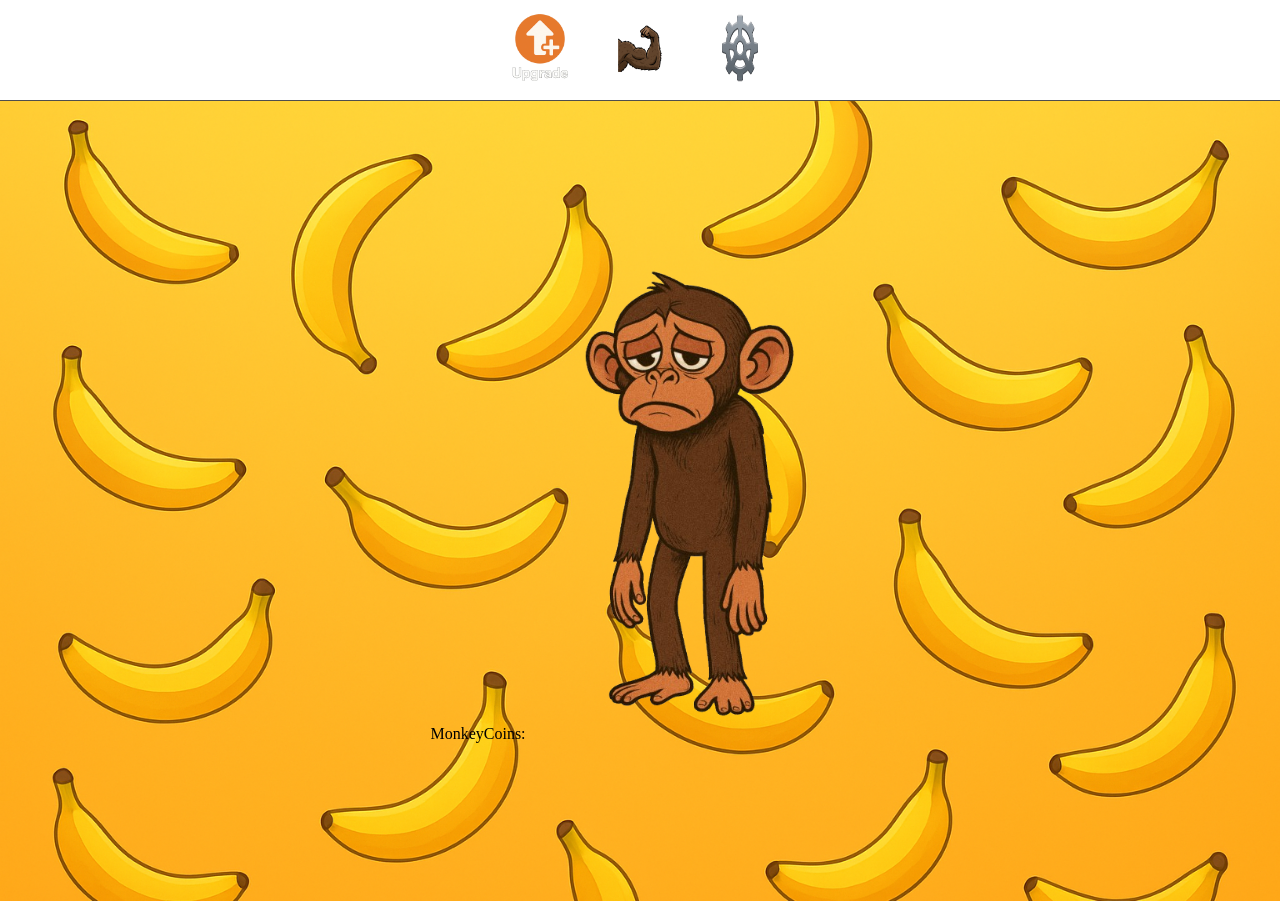
==== index.html @ 1d7da95d "primeiro commit do projeto adicionando arquivos iniciais e codigo js simples de clique" ====
<!DOCTYPE html>
<html lang="pt-BR">
<head>
    <meta charset="UTF-8">
    <meta name="viewport" content="width=device-width, initial-scale=1.0">
    <title>ChimpaClicks2</title>
    <link rel="stylesheet" href="./css/main.css">
</head>
<body>
    <nav>
        <ul class="ul-nav-itens">
            <li>
                <button class="btn-nav"><img class="icon-nav-itens" src="./assets/imgs/icons/Upgrade icon.png" alt="upgrades"></button>
            </li>
            <li>
                <button class="btn-nav"><img class="icon-nav-itens" src="./assets/imgs/icons/monkeybiceps.png" alt="treino"></button>
            </li>
            <li>
                <button class="btn-nav"><img class="icon-nav-itens" src="./assets/imgs/icons/engranagem.png" alt="opcoes"></button>
            </li>
        </ul>
    </nav>


    <main>
        <article>
            <section>
                <div>
                    <span>MonkeyCoins: <span id="pontos"></span></span></span>
                    <img id="chimpa" src="./assets/macaco_triste-removebg-preview.png" alt="chimpa">
                </div>
            </section>
        </article>
    </main>





    <script type="module" src="./js/main.js"></script>
</body>
</html>
---- css/main.css ----
/*mobile first*/




*{
    margin: 0;
    padding: 0;
}

li{
    list-style-type: none;
}

a{
    text-decoration: none;
}





/*nav*/






.icon-nav-itens{
    
    min-width: 5rem;
    max-width: 5rem;
    min-height: 5rem;
    
}

nav{
    display: flex;
    align-items: center;
    justify-content: center;
    padding: 0.5rem;
    background-image: url(../assets/imgs/backgroundNav.png);
    background-size: cover;
    border-bottom: 1px solid rgb(78, 78, 78);
    box-shadow: 0px 1px 5px rgb(0, 0, 0);
    
}


.ul-nav-itens{
    display: flex;
    align-items: center;
    justify-content: center;
    gap: 20px;
    
}

.btn-nav{
    background-color: transparent;
    border: none;
    cursor: pointer;
}





/*main*/




main{
    width: 100%;
    background-image: url(../assets/imgs/background.png);
    background-size: cover;
    height: 50rem;
    display: flex;
    align-items: center;
    justify-content: center;
}




#chimpa{
    width: 20rem;
    transition: all ease 0.1s;
    
}


#chimpa:active{
    transform: scale(1.3);
}
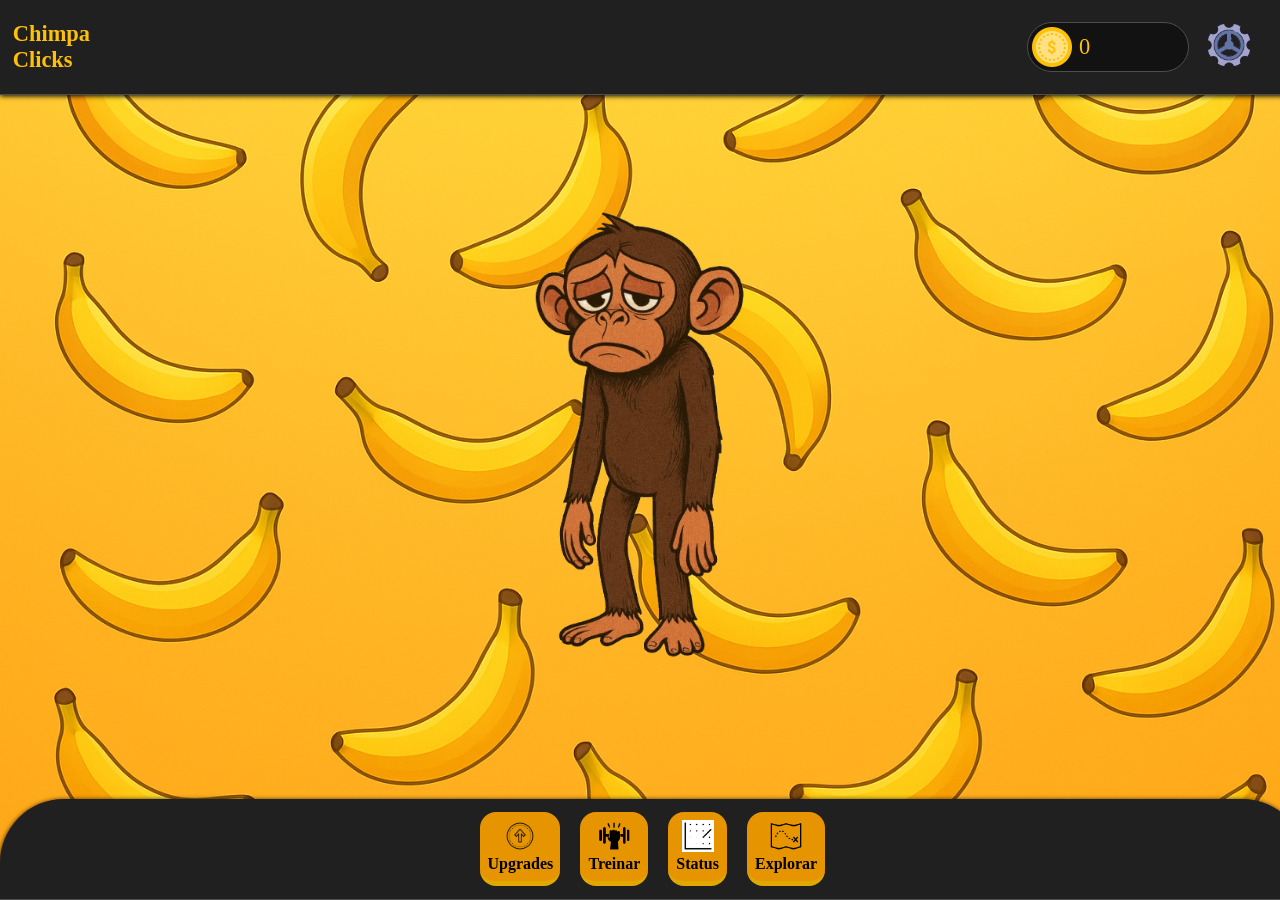
==== commit d44ec86c: "adicionando melhorias no design e uma pequeno ajuste na função de click" ====
--- a/index.html
+++ b/index.html
@@ -4,39 +4,64 @@
     <meta charset="UTF-8">
     <meta name="viewport" content="width=device-width, initial-scale=1.0">
     <title>ChimpaClicks2</title>
-    <link rel="stylesheet" href="./css/main.css">
+    <link rel="stylesheet" href="./src/css/main.css">
+    <link rel="stylesheet" href="./src/css/nav.css">
 </head>
 <body>
-    <nav>
-        <ul class="ul-nav-itens">
-            <li>
-                <button class="btn-nav"><img class="icon-nav-itens" src="./assets/imgs/icons/Upgrade icon.png" alt="upgrades"></button>
-            </li>
-            <li>
-                <button class="btn-nav"><img class="icon-nav-itens" src="./assets/imgs/icons/monkeybiceps.png" alt="treino"></button>
-            </li>
-            <li>
-                <button class="btn-nav"><img class="icon-nav-itens" src="./assets/imgs/icons/engranagem.png" alt="opcoes"></button>
-            </li>
-        </ul>
+    <nav class="navTop">
+        <h1 class="title">Chimpa<br>Clicks</h1>
+        <div class="navTopoDireito">
+            <div id="pontos">
+                <img src="./src/assets/imgs/icons/coin.png" alt="pontos">
+                <span id="pontosValue">0</span>
+            </div>
+            <div id="config">
+                <button>
+                    <img src="./src/assets/imgs/icons/icons8-engrenagem-100.png" alt="">
+                </button>
+            </div>
+        </div>
     </nav>
 
 
     <main>
         <article>
             <section>
-                <div>
-                    <span>MonkeyCoins: <span id="pontos"></span></span></span>
-                    <img id="chimpa" src="./assets/macaco_triste-removebg-preview.png" alt="chimpa">
+                <div class="monkeyContainer">
+                    <img id="chimpa" src="./src/assets/macaco_triste-removebg-preview.png" alt="chimpa">
                 </div>
             </section>
         </article>
     </main>
 
 
+    <nav class="navfooter">
+        <ul class="ul-nav-itens">
+            <li class="itemNavLi">
+                <button class="btn-nav"><img class="icon-nav-itens" src="./src/assets/imgs/icons/iconUpgrade.png" alt="upgrades"></button>
+                <span>Upgrades</span>
+                
+            </li>
+            <li class="itemNavLi">
+                <button class="btn-nav"><img class="icon-nav-itens" src="./src/assets/imgs/icons/trainIcon.png" alt="treino"></button>
+                <span>Treinar</span>
+            </li>
+            <li class="itemNavLi">
+                <button class="btn-nav"><img class="icon-nav-itens" src="./src/assets/imgs/icons/statucIcon.gif" alt="opcoes"></button>
+                <span>Status</span>
+            </li>
+            <li class="itemNavLi">
+                <button class="btn-nav"><img class="icon-nav-itens" src="./src/assets/imgs/icons/aventuraIcon.png" alt="opcoes"></button>
+                <span>Explorar</span>
+            </li>
+        </ul>
+
+    </nav>
 
 
 
-    <script type="module" src="./js/main.js"></script>
+
+
+    <script type="module" src="./src/js/main.js"></script>
 </body>
 </html>
--- a/src/css/main.css
+++ b/src/css/main.css
@@ -0,0 +1,63 @@
+/*mobile first*/
+
+
+
+
+* {
+    margin: 0;
+    padding: 0;
+}
+
+li {
+    list-style-type: none;
+}
+
+a {
+    text-decoration: none;
+}
+
+
+
+
+
+
+
+
+/*main*/
+
+
+
+
+main {
+    width: 100%;
+    background-image: url(../assets/imgs/background.png);
+    background-size: cover;
+    height: 55rem;
+    display: flex;
+    align-items: center;
+    justify-content: center;
+}
+
+.monkeyContainer {
+    display: flex;
+    flex-direction: column;
+    align-items: center;
+    justify-content: center;
+    gap: 1rem;
+    padding: 1rem;
+}
+
+
+
+#chimpa {
+    width: 20rem;
+    transition: all ease 0.1s;
+
+}
+
+
+
+
+#chimpa:active {
+    transform: scale(1.3);
+}
--- a/src/css/nav.css
+++ b/src/css/nav.css
@@ -0,0 +1,116 @@
+/*nav*/
+
+
+
+.title{
+    font-size: 1.4rem;
+    color: #FFC107;
+    
+}
+
+#pontos {
+    font-size: 1.4rem;
+    color: #FFC107;
+    display: flex;
+    align-items: center;
+    justify-content: start;
+    gap: 0.2rem;
+    width: 10rem;
+    background-color: rgb(18, 18, 18);
+    border-radius: 2rem;
+    border: 1px solid rgb(78, 78, 78);
+    
+}
+
+.icon-nav-itens {
+
+    max-width: 2rem;
+    
+
+}
+
+.itemNavLi{
+    background-color: rgb(230, 149, 0);
+    border-radius: 1rem;
+    display: flex;
+    align-items: center;
+    justify-content: center;
+    flex-direction: column;
+    padding: 0.5rem;
+    font-weight: bold;
+    max-width: 4rem;
+    border-bottom: 5px solid rgb(225, 169, 0);
+    
+
+}
+
+
+.navTopoDireito{
+    display: flex;
+    align-items: center;
+    justify-content: center;
+    gap: 0.5rem;
+}
+
+.navTopoDireito button{
+    background-color: transparent;
+    border: none;
+    cursor: pointer;
+    margin-right: 2rem;
+}
+
+.navTopoDireito button img{
+    max-width: 4rem;
+}
+
+.navTop{
+
+    position: fixed;
+    top: 0;
+    z-index: 100;
+    display: flex;
+    align-items: center;
+    justify-content: space-between;
+    width: 100%;
+    padding: 0.8rem;
+    background-size: cover;
+    border-bottom: 1px solid rgb(78, 78, 78);
+    background-color: rgb(32, 32, 32);
+    box-shadow: 0px 1px 5px rgb(0, 0, 0);
+    
+}
+
+.navfooter{
+    position: fixed;
+    bottom: 0;
+    z-index: 100;
+    display: flex;
+    align-items: center;
+    justify-content: center;
+    width: 100%;
+    padding: 0.8rem;
+    background-size: cover;
+    border-bottom: 1px solid rgb(78, 78, 78);
+    background-color: rgb(32, 32, 32);
+    box-shadow: 0px 1px 5px rgb(0, 0, 0);
+    border-top-left-radius: 4rem;
+    border-top-right-radius: 4rem;
+
+}
+
+
+.ul-nav-itens {
+    display: flex;
+    align-items: center;
+    justify-content: center;
+    gap: 20px;
+
+}
+
+.btn-nav {
+    background-color: transparent;
+    border: none;
+    cursor: pointer;
+}
+
+
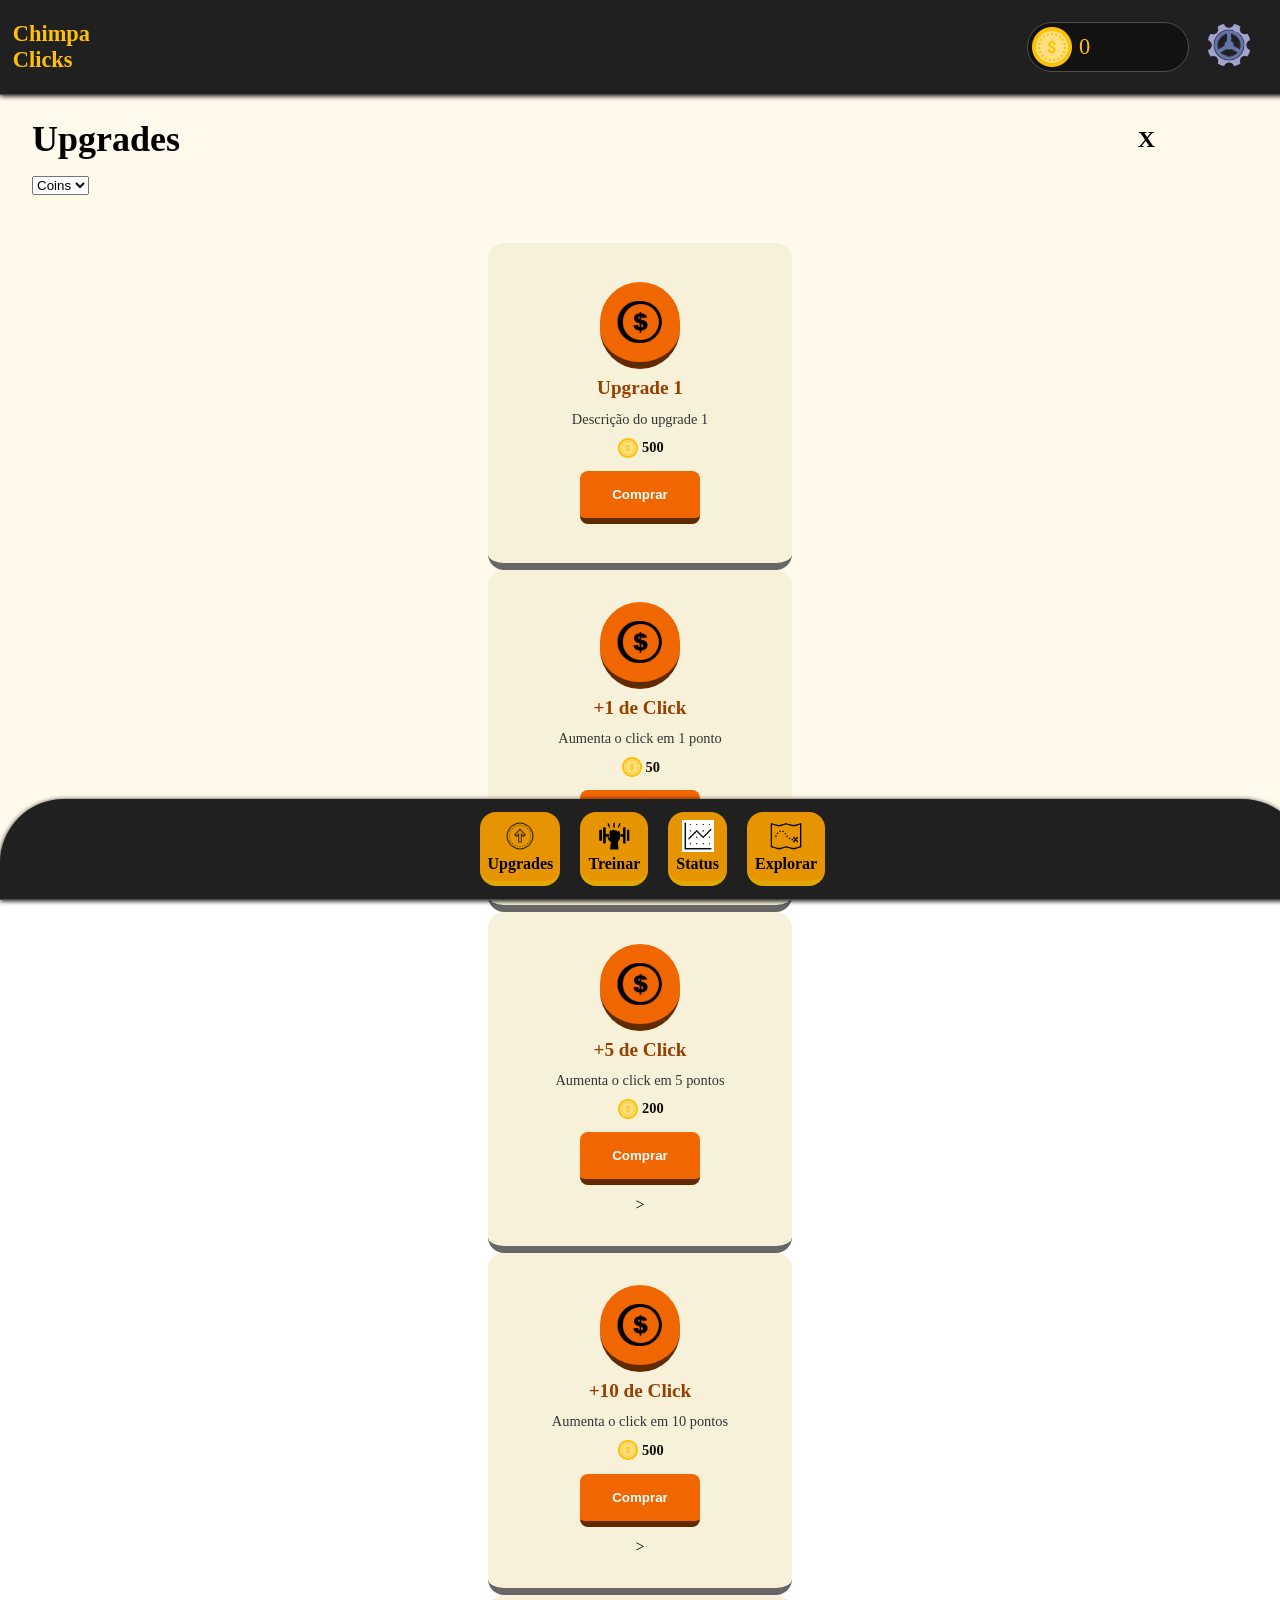
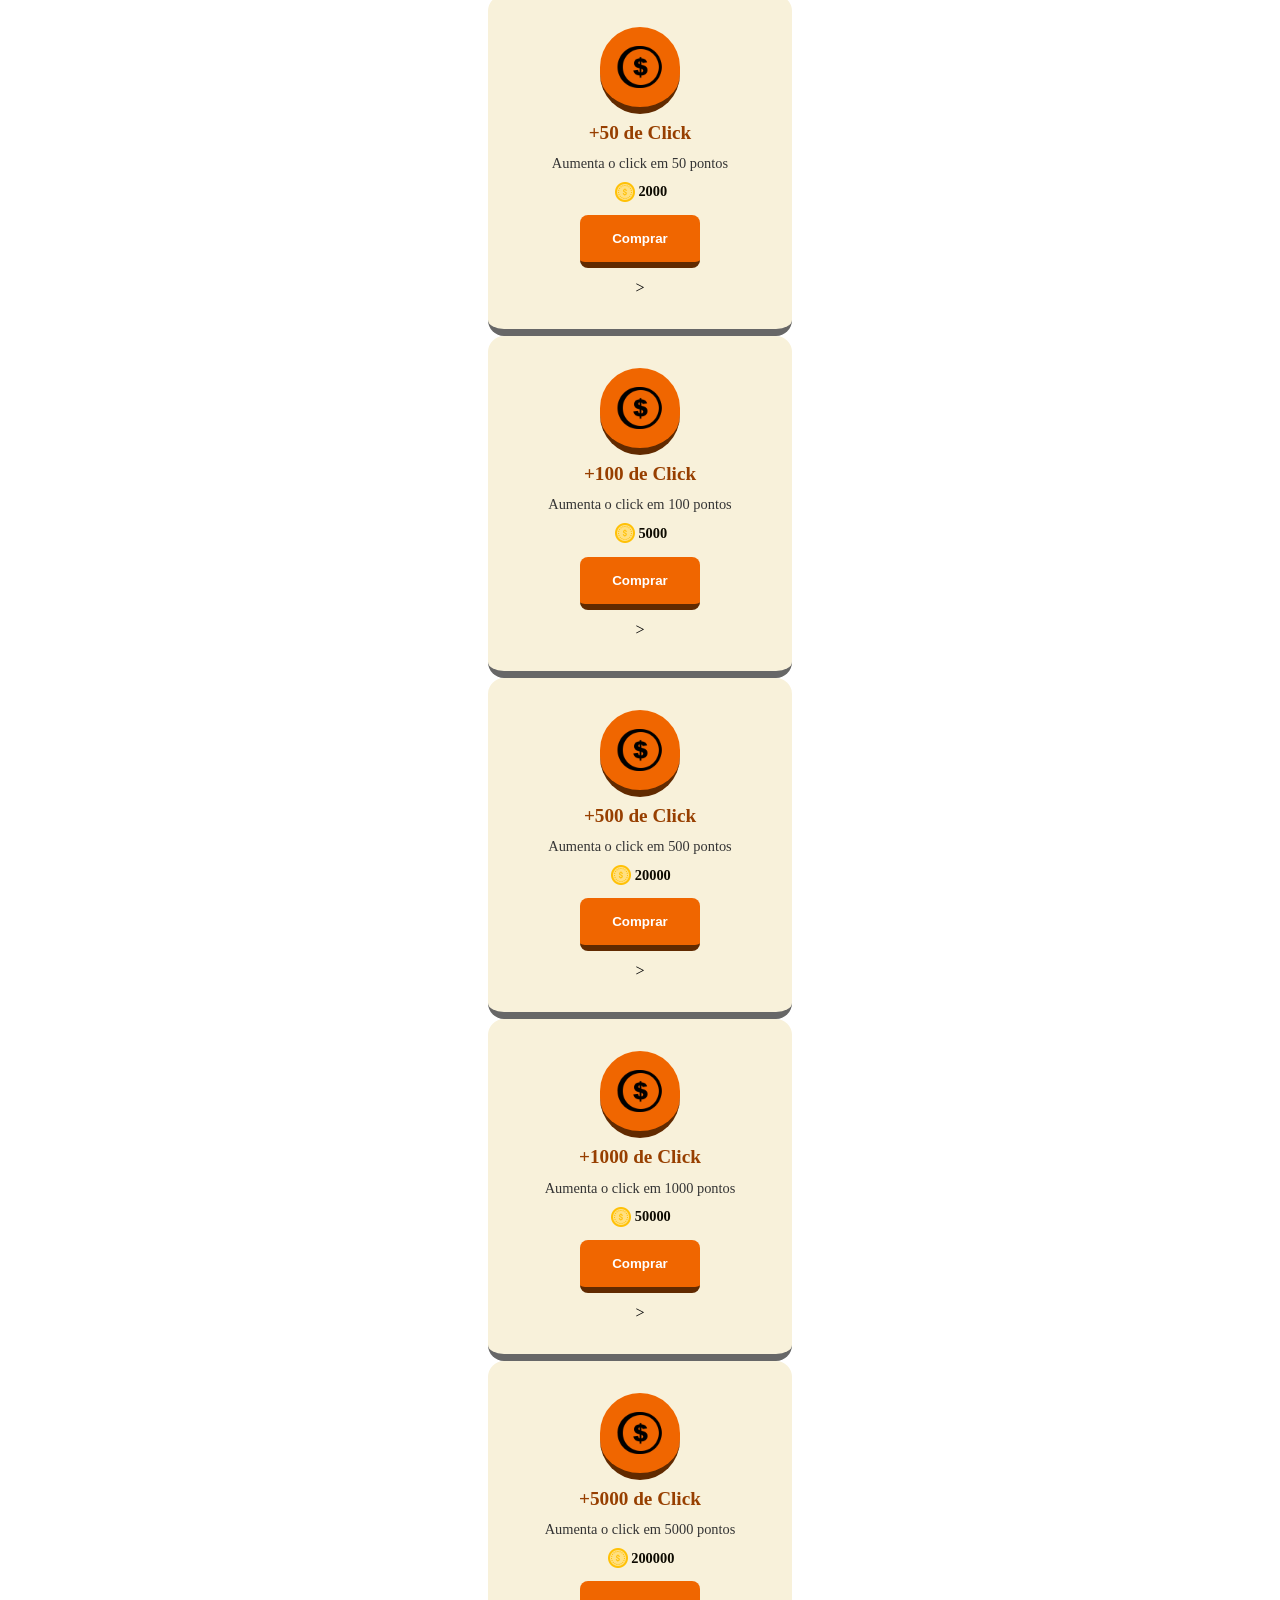
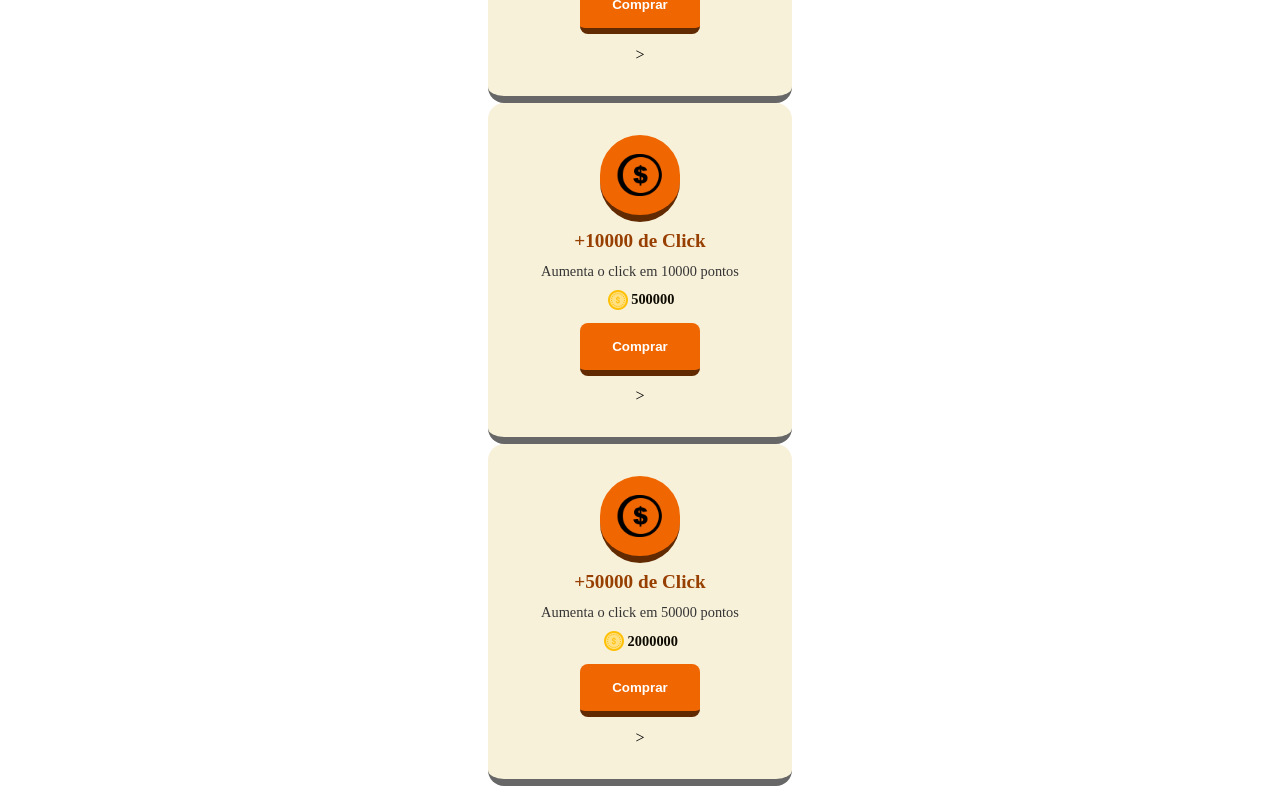
==== commit db12e989: "feito a aba de upgrades, renderizando com js todos os upgrades carregados no array." ====
--- a/index.html
+++ b/index.html
@@ -6,6 +6,7 @@
     <title>ChimpaClicks2</title>
     <link rel="stylesheet" href="./src/css/main.css">
     <link rel="stylesheet" href="./src/css/nav.css">
+    <link rel="stylesheet" href="./src/css/upgrades.css">
 </head>
 <body>
     <nav class="navTop">
@@ -31,6 +32,40 @@
                     <img id="chimpa" src="./src/assets/macaco_triste-removebg-preview.png" alt="chimpa">
                 </div>
             </section>
+        </article>
+        <article class="upgrades">
+            <div class="upgradesContainer">
+                <header class="upgradesHeader">
+                    <div class="headerContainer">
+                        <h2>Upgrades</h2>
+                        <span>X</span>
+                    </div>
+                    
+
+                    <select name="tipo" id="tipoUpgrade">
+                        <option value="1">Coins</option>
+                        <option value="2">Força</option>
+                        <option value="3">Aura</option>
+                        <option value="4">Dano</option>
+                    </select>
+                </header>
+                <section class="upgradesBody">
+                    <ul id="upgradesList">
+                        <li class="upgradeItem">
+                            <div class="upgradeHeader">
+                                <img class="imgUpgrade" src="./src/assets/imgs/upgrades/coinIconUpgrade.png" alt="Img">
+                                <span>Upgrade 1</span>
+                            </div>
+                            <div class="upgradeDescription">
+                                <p>Descrição do upgrade 1</p>
+                                <span class="Valor"><img src="./src/assets/imgs/icons/coin.png" alt="coin">500</span>
+    
+                            </div>
+                            <button class="btn-comprar-upgrade">Comprar</button>
+                        </li>
+                    </ul>
+                </section>
+            </div>
         </article>
     </main>
 
--- a/src/css/main.css
+++ b/src/css/main.css
@@ -52,6 +52,7 @@
 #chimpa {
     width: 20rem;
     transition: all ease 0.1s;
+    position: fixed;
 
 }
 
@@ -59,5 +60,6 @@
 
 
 #chimpa:active {
+    
     transform: scale(1.3);
 }
--- a/src/css/upgrades.css
+++ b/src/css/upgrades.css
@@ -0,0 +1,132 @@
+.upgrades{
+    position: absolute;
+    width: 100%;
+    height: 100%;
+    background-color: rgb(255, 250, 235);
+}
+
+
+.upgradesContainer{
+    margin-top: 5rem;
+    display: flex;
+    flex-direction: column;
+    align-items: center;
+    justify-content: start;
+    gap: 1rem;
+    padding: 1rem;
+}
+
+
+.upgradesHeader{
+    font-size: 1.5rem;
+    font-weight: bold;
+    display: flex;
+    align-items: flex-start;
+    justify-content: flex-start;
+    flex-direction: column;
+    width: 100%;
+    padding: 2rem 0 2rem 2rem;
+    gap: 1rem;
+
+}
+
+
+
+
+.upgradeItem{
+    display: flex;
+    align-items: center;
+    justify-content: center;
+    flex-direction: column;
+    gap: 0.7rem;
+    background-color: #F8F1DA;
+    padding: 2rem;
+    border-radius: 1rem;
+    border-bottom: 7px solid #676767;
+    min-width: 15rem;
+    min-height: 16rem;
+}
+
+.upgradeHeader{
+    display: flex;
+    align-items: center;
+    justify-content: center;
+    flex-direction: column;
+    gap: 0.5rem;
+}
+
+.headerContainer{
+    display: flex;
+    align-items: center;
+    justify-content: space-between;
+    width: 90%;
+
+    
+}
+
+.upgradeHeader span{
+    font-size: 1.2rem;
+    font-weight: bold;
+    color: #973f00;
+}
+
+
+.imgUpgrade{
+    padding: 1rem;
+    width: 3rem;
+    transition: all ease 0.1s;
+    background-color: #F06600;
+    border-radius: 5rem;
+    border-bottom: 7px solid #612a00;
+}
+
+
+.upgradeDescription{
+    display: flex;
+    flex-direction: column;
+    align-items: center;
+    justify-content: center;
+    font-size: 0.9rem;
+    gap: 0.5rem;
+}
+
+.upgradeDescription p{
+    color: #343434;
+    flex-wrap: wrap;
+    white-space: nowrap;
+    overflow: hidden;
+    text-overflow: ellipsis;
+}
+
+
+.Valor{
+    color:  #0d0a00;
+    font-weight: bold;
+    display: flex;
+    align-items: center;
+    gap: 0.1rem;
+}
+
+
+.Valor img{
+    width: 1.5rem;
+}
+
+
+.btn-comprar-upgrade{
+    background-color: #F06600;
+    border: none;
+    padding: 1rem 2rem;
+    color: #fff;
+    font-weight: bold;
+    border-radius: 0.5rem;
+    cursor: pointer;
+    transition: all ease 0.1s;
+    border-bottom: 0.4rem solid #612a00;
+}
+
+.btn-comprar-upgrade:active{
+    border-bottom: 0.1rem solid #612a00;
+    transform: translateY(0.2rem);
+    background-color: #ff7a1b;
+}
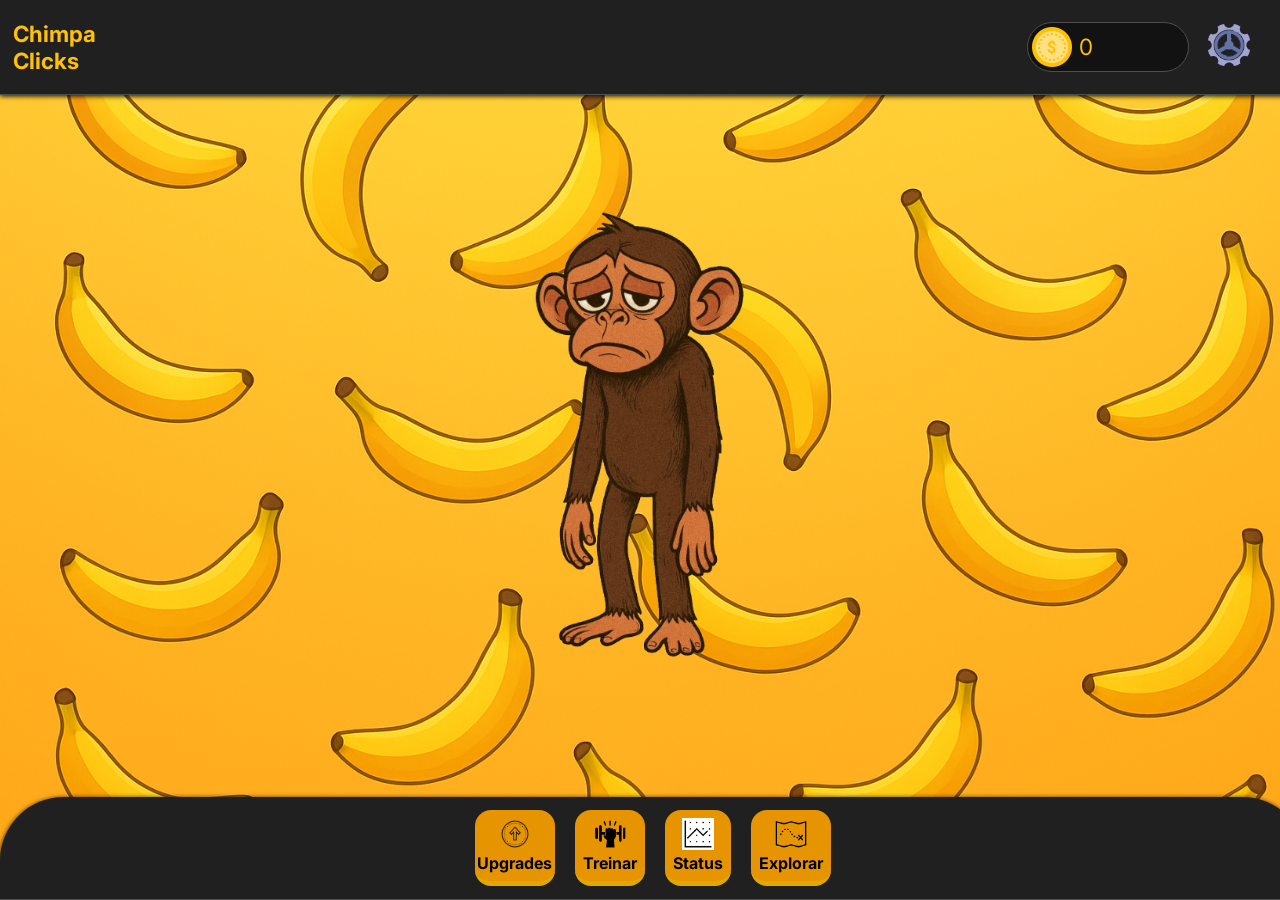
==== commit ce84b66c: "adicionando sistema de compra de upgrades, tambem permitindo abrir e fechar area de upgrades." ====
--- a/index.html
+++ b/index.html
@@ -7,6 +7,12 @@
     <link rel="stylesheet" href="./src/css/main.css">
     <link rel="stylesheet" href="./src/css/nav.css">
     <link rel="stylesheet" href="./src/css/upgrades.css">
+
+
+    <link rel="preconnect" href="https://fonts.googleapis.com">
+    <link rel="preconnect" href="https://fonts.gstatic.com" crossorigin>
+
+    <link href="https://fonts.googleapis.com/css2?family=Inter:wght@400;600&display=swap" rel="stylesheet">
 </head>
 <body>
     <nav class="navTop">
@@ -38,7 +44,7 @@
                 <header class="upgradesHeader">
                     <div class="headerContainer">
                         <h2>Upgrades</h2>
-                        <span>X</span>
+                        <span id="btn-fechar-upgrades">X</span>
                     </div>
                     
 
@@ -51,18 +57,7 @@
                 </header>
                 <section class="upgradesBody">
                     <ul id="upgradesList">
-                        <li class="upgradeItem">
-                            <div class="upgradeHeader">
-                                <img class="imgUpgrade" src="./src/assets/imgs/upgrades/coinIconUpgrade.png" alt="Img">
-                                <span>Upgrade 1</span>
-                            </div>
-                            <div class="upgradeDescription">
-                                <p>Descrição do upgrade 1</p>
-                                <span class="Valor"><img src="./src/assets/imgs/icons/coin.png" alt="coin">500</span>
-    
-                            </div>
-                            <button class="btn-comprar-upgrade">Comprar</button>
-                        </li>
+                        
                     </ul>
                 </section>
             </div>
@@ -72,8 +67,8 @@
 
     <nav class="navfooter">
         <ul class="ul-nav-itens">
-            <li class="itemNavLi">
-                <button class="btn-nav"><img class="icon-nav-itens" src="./src/assets/imgs/icons/iconUpgrade.png" alt="upgrades"></button>
+            <li id="btn-abrirUpgrades" class="itemNavLi">
+                <button  class="btn-nav"><img class="icon-nav-itens" src="./src/assets/imgs/icons/iconUpgrade.png" alt="upgrades"></button>
                 <span>Upgrades</span>
                 
             </li>
--- a/src/css/main.css
+++ b/src/css/main.css
@@ -6,6 +6,7 @@
 * {
     margin: 0;
     padding: 0;
+    font-family: "Inter", sans-serif;
 }
 
 li {
--- a/src/css/upgrades.css
+++ b/src/css/upgrades.css
@@ -1,7 +1,10 @@
 .upgrades{
-    position: absolute;
+    position: absolute;  
+    display: none;                        
+    top: 1%;
+    padding-bottom: 20rem;
     width: 100%;
-    height: 100%;
+    height: auto;
     background-color: rgb(255, 250, 235);
 }
 
@@ -129,4 +132,22 @@
     border-bottom: 0.1rem solid #612a00;
     transform: translateY(0.2rem);
     background-color: #ff7a1b;
+}
+
+
+#upgradesList{
+    display: flex;
+    flex-direction: column;
+    gap: 5rem;
+}
+
+
+
+#btn-fechar-upgrades{
+    border: none;
+    font-size: 3rem;
+    color: #973f00;
+    font-weight: bold;
+    cursor: pointer;
+    font-family: Arial, Helvetica, sans-serif;
 }
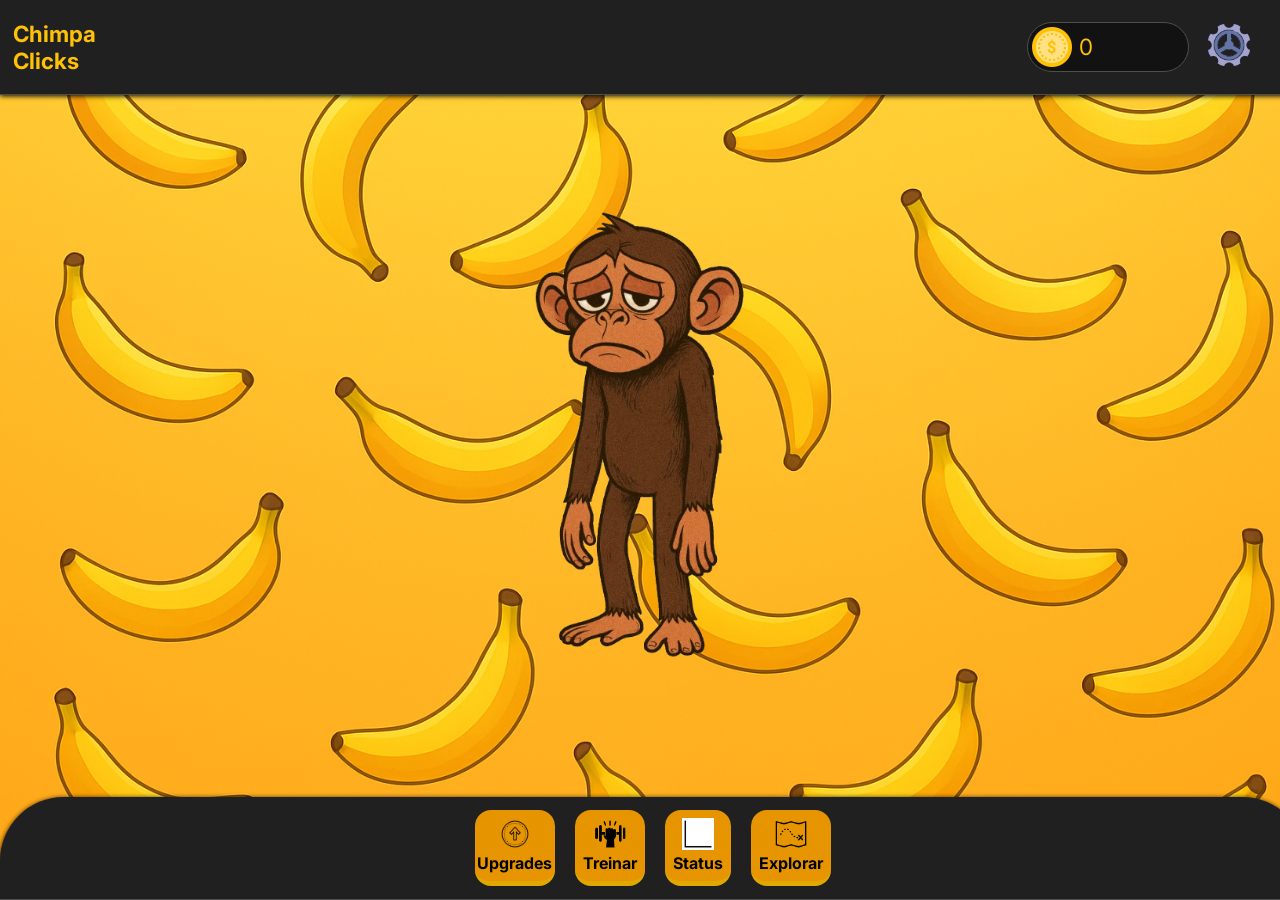
==== commit a65514f6: "modificação em novos upgrades e funções do arquivo principal" ====
--- a/index.html
+++ b/index.html
@@ -51,8 +51,6 @@
                     <select name="tipo" id="tipoUpgrade">
                         <option value="1">Coins</option>
                         <option value="2">Força</option>
-                        <option value="3">Aura</option>
-                        <option value="4">Dano</option>
                     </select>
                 </header>
                 <section class="upgradesBody">
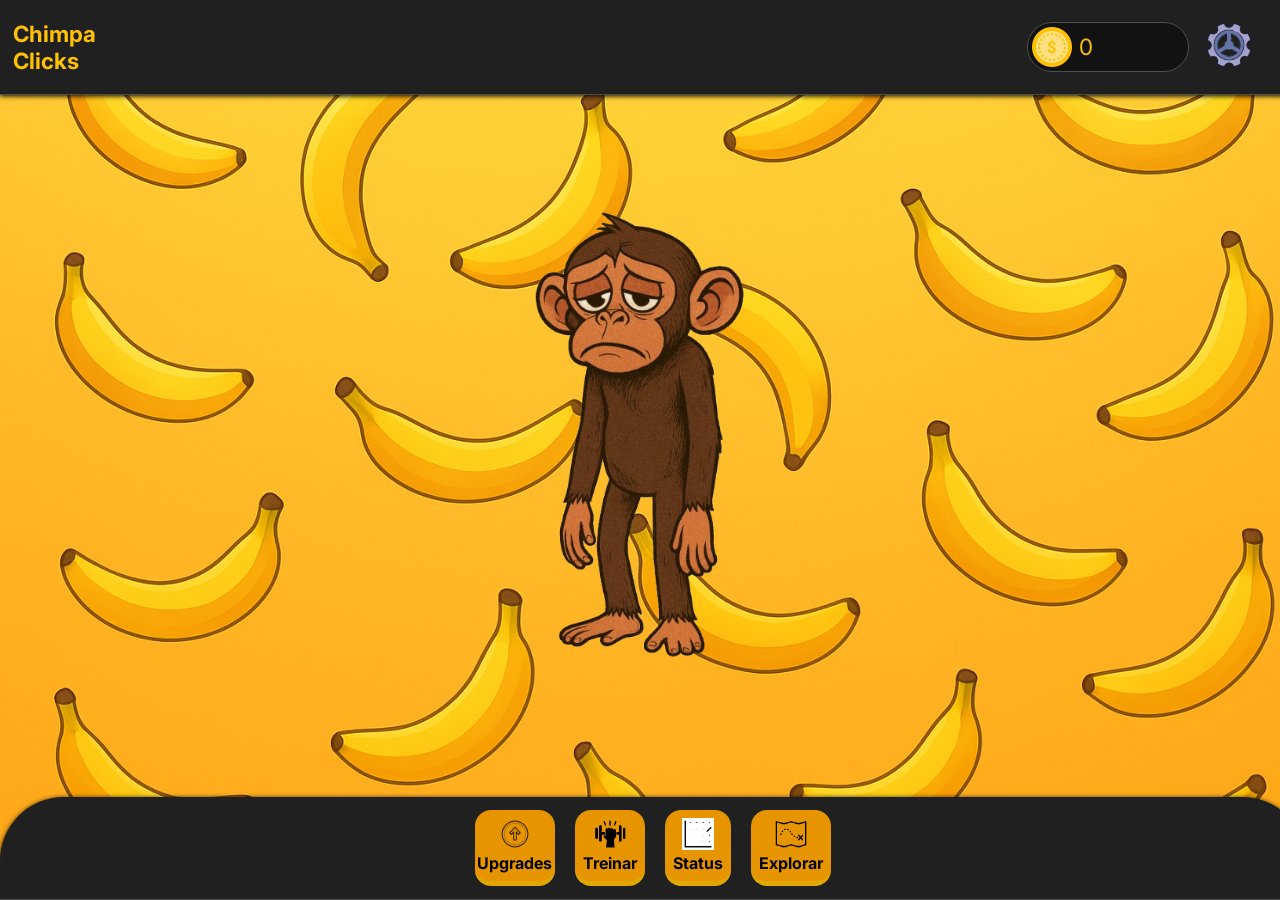
==== commit 22140fad: "criação de funcionalidades do botão explorar, que agora abre um menu com varios mapas para jogar. Ta" ====
--- a/index.html
+++ b/index.html
@@ -7,6 +7,8 @@
     <link rel="stylesheet" href="./src/css/main.css">
     <link rel="stylesheet" href="./src/css/nav.css">
     <link rel="stylesheet" href="./src/css/upgrades.css">
+    <link rel="stylesheet" href="./src/css/explorar.css">
+    <link rel="stylesheet" href="./src/css/reset.css">
 
 
     <link rel="preconnect" href="https://fonts.googleapis.com">
@@ -49,8 +51,8 @@
                     
 
                     <select name="tipo" id="tipoUpgrade">
-                        <option value="1">Coins</option>
-                        <option value="2">Força</option>
+                        <option value="coin">Coins</option>
+                        <option value="forca">Força</option>
                     </select>
                 </header>
                 <section class="upgradesBody">
@@ -60,6 +62,35 @@
                 </section>
             </div>
         </article>
+
+
+
+            <div class="explorar">
+                <header class="explorarHeader">
+                    <div class="headerContainer">
+                        <h2>Explorar</h2>
+                        <span id="btn-fechar-explorar">X</span>
+                    </div>
+                    <span>Escolha um local para explorar</span>
+                </header>
+
+                <section class="explorarBody">
+                    <ul id="explorarList">
+                        
+
+                        
+                        
+                        
+                        
+
+                    </ul>
+                </section>
+            </div>
+        </article>
+
+
+
+
     </main>
 
 
@@ -78,7 +109,7 @@
                 <button class="btn-nav"><img class="icon-nav-itens" src="./src/assets/imgs/icons/statucIcon.gif" alt="opcoes"></button>
                 <span>Status</span>
             </li>
-            <li class="itemNavLi">
+            <li id="btn-abrir-explorar" class="itemNavLi">
                 <button class="btn-nav"><img class="icon-nav-itens" src="./src/assets/imgs/icons/aventuraIcon.png" alt="opcoes"></button>
                 <span>Explorar</span>
             </li>
--- a/src/css/main.css
+++ b/src/css/main.css
@@ -3,19 +3,6 @@
 
 
 
-* {
-    margin: 0;
-    padding: 0;
-    font-family: "Inter", sans-serif;
-}
-
-li {
-    list-style-type: none;
-}
-
-a {
-    text-decoration: none;
-}
 
 
 
--- a/src/css/explorar.css
+++ b/src/css/explorar.css
@@ -0,0 +1,177 @@
+.explorar {
+    position: fixed;
+    top: 0;
+    left: 0;
+    display: none;
+    width: 100%;
+    height: 100vh;
+    overflow-y: auto;
+    overflow-x: hidden;
+    background-color: rgb(255, 250, 235);
+    padding: 2rem 0 4rem;
+    z-index: 1000;
+}
+
+
+/* HEADER */
+
+.explorarHeader {
+    display: flex;
+    flex-direction: column;
+    gap: 0.5rem;
+    padding: 0 2rem 2rem;
+    width: 100%;
+}
+
+.headerContainer {
+    display: flex;
+    align-items: center;
+    justify-content: space-between;
+    width: 80%;
+}
+
+.explorarHeader h2 {
+    font-size: 1.8rem;
+    color: #973f00;
+}
+
+.explorarHeader span {
+    font-size: 1.1rem;
+    font-weight: bold;
+    color: #973f00;
+}
+
+
+/* LISTA */
+
+#explorarList {
+    display: flex;
+    flex-wrap: wrap;
+    justify-content: center;
+    gap: 2rem;
+    padding: 1rem;
+}
+
+
+/* CARD */
+
+.explorarItem {
+    display: flex;
+    flex-direction: column;
+    align-items: center;
+    gap: 0.7rem;
+    background-color: #F8F1DA;
+    padding: 2rem;
+    border-radius: 1rem;
+    border-bottom: 7px solid #676767;
+    width: 15rem;
+    min-height: 16rem;
+    transition: transform 0.15s ease, box-shadow 0.15s ease;
+}
+
+.explorarItem:hover {
+    transform: translateY(-5px);
+    box-shadow: 0 10px 20px rgba(0,0,0,0.1);
+}
+
+
+/* IMAGEM */
+
+.imgExplorar {
+    padding: 1rem;
+    width: 3rem;
+    background-color: #F06600;
+    border-radius: 50%;
+    border-bottom: 7px solid #612a00;
+    transition: transform 0.1s ease;
+}
+
+.explorarItem:hover .imgExplorar {
+    transform: scale(1.1);
+}
+
+
+/* DESCRIÇÃO */
+
+.explorarDescription {
+    text-align: center;
+    font-size: 0.9rem;
+}
+
+.explorarDescription p {
+    color: #343434;
+    overflow: hidden;
+    text-overflow: ellipsis;
+    white-space: normal; /* corrigido */
+}
+
+
+/* INFO */
+
+.nivel {
+    font-weight: bold;
+    display: flex;
+    align-items: center;
+    gap: 0.3rem;
+}
+
+.Valor {
+    display: flex;
+    align-items: center;
+    gap: 0.3rem;
+}
+
+.Valor img {
+    width: 1.5rem;
+}
+
+
+/* BOTÃO */
+
+.btn-jogar {
+    background-color: #F06600;
+    border: none;
+    padding: 0.8rem 1.5rem;
+    color: #fff;
+    font-weight: bold;
+    border-radius: 0.5rem;
+    cursor: pointer;
+    border-bottom: 0.4rem solid #612a00;
+    transition: all 0.1s ease;
+}
+
+.btn-jogar:hover {
+    background-color: #ff7a1b;
+}
+
+.btn-jogar:active {
+    border-bottom: 0.1rem solid #612a00;
+    transform: translateY(0.2rem);
+}
+
+
+/* BOTÃO FECHAR */
+
+#btn-fechar-explorar {
+    font-size: 2.5rem;
+    color: #973f00;
+    cursor: pointer;
+    font-family: Arial, Helvetica, sans-serif;
+    transition: transform 0.1s ease;
+}
+
+#btn-fechar-explorar:hover {
+    transform: scale(1.2);
+
+
+}
+
+
+/* DIV GANHOS */
+
+
+.divGanhos{
+    display: flex;
+    align-items: center;
+    justify-self: center;
+}
